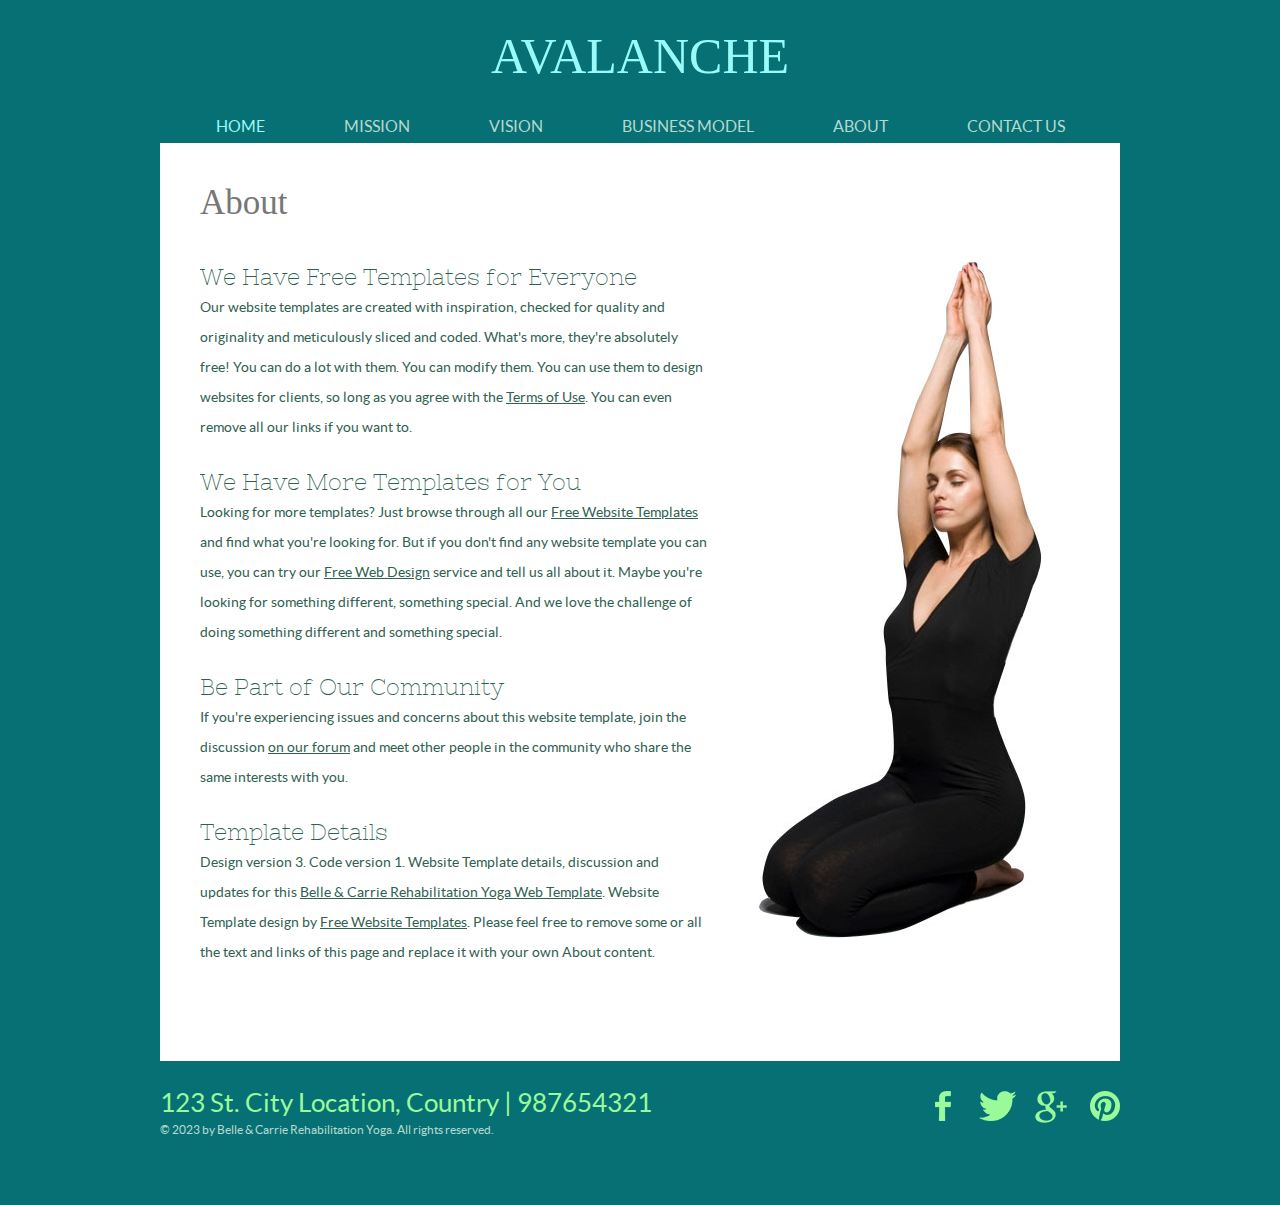
==== about.html @ 1ce8741f "First commit" ====
<!DOCTYPE html>
<html>
<head>
	<meta charset="UTF-8">
	<meta name="viewport" content="user-scalable=0, width=device-width, initial-scale=1.0, maximum-scale=1.0, minimum-scale=1.0">
	<title>Avalanche</title>
	<link rel="stylesheet" type="text/css" href="css/style.css">
	<link rel="stylesheet" type="text/css" href="css/mobile.css">
	<script type='text/javascript' src='js/mobile.js'></script>
</head>
<body>
	<div id="header">
		<h1><a href="index.html">AVALANCHE</span></a></h1>
		<ul id="navigation">
			<li class="current">
				<a href="index.html">Home</a>
			</li>
			<li>
				<a href="mission.html">Mission</a>
			</li>
			<li>
				<a href="vision.html">Vision</a>
			</li>
			<li>
				<a href="business.html">Business Model</a>
			</li>
			<li>
				<a href="about.html">About</a>
			</li>
			<li>
				<a href="contact.html">Contact Us</a>
			</li>
		</ul>
	</div>
	<div id="body">
		<h2>About</h2>
		<div class="content">
			<div>
				<h3>We Have Free Templates for Everyone</h3>
				<p>
					Our website templates are created with inspiration, checked for quality and originality and meticulously sliced and coded. What's more, they're absolutely free! You can do a lot with them. You can modify them. You can use them to design websites for clients, so long as you agree with the <a href="https://freewebsitetemplates.com/about/terms/">Terms of Use</a>. You can even remove all our links if you want to.
				</p>
				<h3>We Have More Templates for You</h3>
				<p>
					Looking for more templates? Just browse through all our <a href="https://freewebsitetemplates.com/">Free Website Templates</a> and find what you're looking for. But if you don't find any website template you can use, you can try our <a href="https://freewebsitetemplates.com/freewebdesign/">Free Web Design</a> service and tell us all about it. Maybe you're looking for something different, something special. And we love the challenge of doing something different and something special.
				</p>
				<h3>Be Part of Our Community</h3>
				<p>
					If you're experiencing issues and concerns about this website template, join the discussion <a href="https://freewebsitetemplates.com/forums/">on our forum</a> and meet other people in the community who share the same interests with you.
				</p>
				<h3>Template Details</h3>
				<p>
					Design version 3. Code version 1. Website Template details, discussion and updates for this <a href="https://freewebsitetemplates.com/discuss/rehabilitation-yoga/">Belle &amp; Carrie Rehabilitation Yoga Web Template</a>. Website Template design by <a href="https://freewebsitetemplates.com/">Free Website Templates</a>. Please feel free to remove some or all the text and links of this page and replace it with your own About content.
				</p>
			</div>
			<img src="images/lady-in-yoga.jpg" alt="lady doing yoga" class="figure">
		</div>
		
		
	</div>
	<div id="footer">
		<div>
			<span>123 St. City Location, Country | 987654321</span>
			<p>
				&copy; 2023 by Belle &amp; Carrie Rehabilitation Yoga. All rights reserved.
			</p>
		</div>
		<div id="connect">
			<a href="https://freewebsitetemplates.com/go/facebook/" id="facebook" target="_blank">Facebook</a>
			<a href="https://freewebsitetemplates.com/go/twitter/" id="twitter" target="_blank">Twitter</a>
			<a href="https://freewebsitetemplates.com/go/googleplus/" id="googleplus" target="_blank">Google&#43;</a>
			<a href="https://freewebsitetemplates.com/go/pinterest/" id="pinterest" target="_blank">Pinterest</a>
		</div>
	</div>
</body>
</html>
---- css/style.css ----
/* Template by freewebsitetemplates.com */
body {
	background: #077074;
	color: #315f52;
	font-family: 'latoregular';
	font-size: 14px;
	margin: 0;
	padding: 0;
}
@font-face {
	font-family: 'latoregular';
	src: url('../fonts/lato-regular-webfont.eot');
	src: url('../fonts/lato-regular-webfont.eot?#iefix') format('embedded-opentype'),
		url('../fonts/lato-regular-webfont.woff') format('woff'),
		url('../fonts/lato-regular-webfont.ttf') format('truetype'),
		url('../fonts/lato-regular-webfont.svg#latoregular') format('svg');
	font-weight: normal;
	font-style: normal;
}
@font-face {
	font-family: 'nixie_oneregular';
	src: url('../fonts/nixieone-regular-webfont.eot');
	src: url('../fonts/nixieone-regular-webfont.eot?#iefix') format('embedded-opentype'),
		url('../fonts/nixieone-regular-webfont.woff') format('woff'),
		url('../fonts/nixieone-regular-webfont.ttf') format('truetype'),
		url('../fonts/nixieone-regular-webfont.svg#nixie_oneregular') format('svg');
	font-weight: normal;
	font-style: normal;
}
a {
	outline: none;
}
img {
	border: none;
}
p {
	line-height: 30px;
	margin: 0;
}
p a {
	color: #315f52;
}
p a:hover {
	color: #451374;
}
#header {
	margin: 0 auto;
	max-width: 960px;
}
#header h1 {
	font-size: 50px;
	font-weight: normal;
	line-height: 50px;
	margin: 0;
	padding: 30px 0;
	text-align: center;
}
#header h1 a {
	color: #99fafa;
	font-family: 'agency fb'!important;
	text-decoration: none;
}
#header h1 a span {
	color: #b6d8cf;
	display: block;
	font-family: 'agency fb'!important;
	font-size: 26px;
	text-transform: uppercase;
}
#header ul#navigation {
	list-style: none;
	margin: 0;
	padding: 0;
	text-align: center;
}
#header ul#navigation li {
	display: inline;
	line-height: 30px;
	position: relative;
}
#header ul#navigation li a {
	color: #b6d8cf;
	font-size: 16px;
	padding: 0 38px;
	text-align: center;
	text-decoration: none;
	text-transform: uppercase;
}
#header ul#navigation li a:hover,
#header ul#navigation li.current ul li a:hover {
	color: #99fafa;
}
#header ul#navigation li.current a {
	color: #99fafa;
}
#header ul#navigation li ul {
	display: none;
	left: 0;
	list-style: none outside none;
	margin: 0;
	padding: 11px 0 0;
	position: absolute;
	top: 12px;
}
#header ul#navigation li:hover ul {
	display: block;
}
#header ul#navigation li ul li {
	background: #077054;
	display: block;
	height: 46px;
	line-height: 46px;
}
#header ul#navigation li ul li a {
	padding: 0 20px;
}
#header ul#navigation li.current ul li a {
	color: #b6d8cf;
}
#body {
	background: #ffffff;
	margin: 1px auto 0;
	max-width: 880px;
	min-height: 827px;
	overflow: hidden;
	padding: 45px 40px 46px;
}
#body > h2 {
	color: #777;
	font-family: 'agency fb';
	font-size: 35px;
	font-weight: normal;
	line-height: 30px;
	margin: 0;
	padding: 0 0 44px;
}
#body img.figure {
	display: block;
	float: right;
	margin: 74px 38px 46px 0;
	max-width: 100%;
	width: auto;
}
#body div#tagline {
	float: left;
	margin: 110px 0 0 25px;
	max-width: 510px;
}
#body div#tagline h1 {
	background: url(../images/bg-separator.png) no-repeat center bottom;
	color: #aaa;
	font-family: 'nixie_oneregular';
	font-size: 100px;
	font-weight: normal;
	line-height: 100px;
	margin: 0;
	padding: 0 0 55px;
	text-align: center;
	text-transform: uppercase;
}
#body div#tagline p {
	color: #aaa;
	font-family: 'nixie_oneregular';
	font-size: 100px;
	line-height: 100px;
	padding: 43px 0 0;
	text-align: center;
}
#body div.content {
	overflow: hidden;
}
#body div.content > div {
	float: left;
	width: 510px;
}
#body div.content h3,
#body form h3,
#body ul.blog li h3 {
	font-family: 'nixie_oneregular';
	font-size: 23px;
	font-weight: normal;
	line-height: 30px;
	margin: 0;
	padding: 25px 0 0;
}
#body div.content h3:first-child,
#body div.content div div.section:first-child {
	padding: 0;
}
#body div.content img.figure {
	margin: 0 38px 46px 0;
}
#body div.content div div.section {
	padding: 55px 0 0;
	width: 430px;
}
#body div.content div div.section span {
	display: block;
	line-height: 30px;
}
#body div.content div ul {
	list-style: none;
	margin: 0;
	overflow: hidden;
	padding: 0 0 65px;
}
#body div.content div ul li {
	float: left;
	margin: 0 0 0 83px;
	width: 207px;
}
#body div.content div ul li:first-child {
	margin: 0;
}
#body div.content div ul li img {
	display: block;
	max-width: 100%;
	width: auto;
}
#body div.content div ul li h4 {
	font-family: 'nixie_oneregular';
	font-size: 18px;
	font-weight: normal;
	margin: 0;
	padding: 12px 0 0;
	text-align: center;
}
#body form {
	margin: 25px auto 0;
	overflow: hidden;
	width: 460px;
}
#body form label {
	display: block;
	padding: 15px 0 0;
}
#body form label span {
	display: block;
	line-height: 27px;
	padding: 0 0 5px
}
#body form label input {
	background: #d1d3d4;
	border: 1px solid #b6d8cf;
	color: #315f52;
	display: block;
	font-family: 'latoregular';
	font-size: 14px;
	height: 46px;
	line-height: 46px;
	padding: 0 5px;
	width: 448px;
}
#body form label textarea {
	background: #d1d3d4;
	border: 1px solid #b6d8cf;
	color: #315f52;
	display: block;
	font-family: 'latoregular';
	font-size: 14px;
	height: 250px;
	line-height: 30px;
	overflow: auto;
	padding: 0 5px;
	resize: none;
	width: 448px;
}
#body form input#send {
	background: #077054;
	border: none;
	border-radius: 5px;
	color: #99fa99;
	cursor: pointer;
	font-family: 'latoregular';
	font-size: 14px;
	float: right;
	height: 30px;
	margin: 8px 0 0;
	width: 50px;
}
#body form input#send:hover {
	background: #d3a3ff;
	color: #000000;
}
#body ul.blog {
	list-style: none;
	margin: 0;
	padding: 0;
}
#body ul.blog li {
	overflow: hidden;
	padding: 104px 100px 0 0;
}
#body ul.blog li:first-child {
	padding: 0 100px 0 0;
}
#body ul.blog li img {
	display: block;
	float: left;
	margin: 0 20px 0 0;
	max-width: 100%;
	width: auto;
}
#body ul.blog li h3 {
	line-height: 20px;
	padding: 0 0 8px;
}
#body ul.blog li h3 a,
#body div.content div.sidebar ul li h4 a {
	color: #315f52;
	text-decoration: none;
}
#body ul.blog li h3 a:hover,
#body div.content div.sidebar ul li h4 a:hover {
	text-decoration: underline;
}
#body ul.blog li span,
#body div.content div.article span,
#body div.content div.sidebar ul li span {
	display: block;
	line-height: 30px;
}
#body div.content div.article {
	width: 570px;
}
#body div.content div.article img {
	display: block;
	margin: 0 0 9px;
	max-width: 100%;
	width: auto;
}
#body div.content div.article p {
	padding: 0 0 30px;
}
#body div.content div.sidebar {
	float: left;
	margin: 0 0 0 50px;
	width: 259px;
}
#body div.content div.sidebar ul {
	padding: 20px 0 0;
}
#body div.content div.sidebar ul li {
	border-top: 1px solid #88b4a8;
	float: none;
	margin: 0;
	padding: 18px 0 28px;
	width: auto;
}
#body div.content div.sidebar ul li:first-child {
	border: none;
	padding: 0 0 28px;
}
#body div.content div.sidebar ul li h4 {
	line-height: 30px;
	text-align: left;
}
#footer {
	margin: 0 auto;
	max-width: 960px;
	overflow: hidden;
	padding: 30px 0 60px;
}
#footer div {
	float: left;
	width: 500px;
}
#footer div span {
	color: #99fa99;
	display: block;
	font-size: 26px;
	line-height: 24px;
}
#footer div p {
	color: #b6d8cf;
	font-size: 12px;
	line-height: 30px;
}
#footer div#connect {
	float: right;
	overflow: hidden;
	width: auto;
}
#footer div#connect a {
	background: url(../images/icons.png) no-repeat;
	display: block;
	float: left;
	text-indent: -99999px;
}
#footer div#connect a#facebook {
	background-position: 0 0;
	height: 30px;
	width: 16px;
}
#footer div#connect a#twitter {
	background-position: 0 -30px;
	height: 30px;
	margin: 0 0 0 28px;
	width: 37px;
}
#footer div#connect a#googleplus {
	background-position: 0 -61px;
	height: 32px;
	margin: 0 0 0 19px;
	width: 32px;
}
#footer div#connect a#googleplus {
	background-position: 0 -61px;
	height: 32px;
	margin: 0 0 0 19px;
	width: 32px;
}
#footer div#connect a#pinterest {
	background-position: 0 -94px;
	height: 30px;
	margin: 0 0 0 23px;
	width: 30px;
}
---- css/mobile.css ----
/* Website template by freewebsitetemplates.com */
@media only screen and (max-width : 918px) {
	html {
		-webkit-text-size-adjust: none;
	}
	#mobile-navigation {
		background: url(../images/mobile/mobile-menu.png) no-repeat 0 0;
		display: block;
		height: 50px;
		margin: 0;
		padding: 0;
		position: absolute;
		right: 0;
		top: 20px;
		width: 50px;
		z-index: 1001;
	}
	#header ul#navigation {
		background: url(../images/mobile/bg-mobile.png);
		border: 1px solid #99fa99;
		display: none;
		font-size: 1.5625em;
		height: auto;
		left: 0;
		margin: 0 auto;
		position: absolute;
		padding: 0;
		top: 71px;
		transition: all .5s ease-in-out;
		width: 100%;
		z-index: 1001;
	}
	#header ul#navigation li {
		background: none;
		display: block;
		float: none;
		height: auto;
		line-height: normal;
		margin: 0;
		padding: 0;
		text-align: center;
		width: 100%;
	}
	#header ul#navigation li:first-child,
	#header ul#navigation li ul li:first-child {
		border: none;
		width: 100%;
	}
	#header ul#navigation li a {
		background: none;
		border-top: 1px solid #99fa99;
		color: #ffffff;
		display: block;
		font-family: Arial;
		font-size: 0.8125em;
		font-weight: normal;
		height: 49px;
		line-height: 49px;
		padding: 0 15px;
		text-align: left;
		width: auto;
	}
	#header ul#navigation li span {
		background: transparent url(../images/mobile/mobile-expand.png) no-repeat;
		border-left: 1px solid #99fa99;
		border-top: 1px solid #99fa99;
		display: block;
		height: 49px;
		position: absolute;
		right: 0;
		top: 0;
		width: 50px;
	}
	#header ul#navigation li.current span {
		background: url(../images/mobile/mobile-expand.png) no-repeat;
	}
	#header ul#navigation li.current ul li a {
		background: none;
		color: #ffffff;
	}
	#header ul#navigation li a:hover,
	#header ul#navigation li.current ul li a:hover,
	#header ul#navigation li.current a {
		background: rgba(153, 250, 153, 0.8);
		color: #ffffff;
	}
	#header ul#navigation > li:first-child > a {
		border: none;
	}
	#header ul#navigation li ul {
		border: 0;
		display: none;
		left: 0;
		margin: 0;
		opacity: 1;
		padding: 0;
		position: relative;
		top: 0;
		width: 100%;
	}
	#header ul#navigation li ul,
	#header ul#navigation li:hover ul {
		display: none;
	}
	#header ul#navigation li ul li {
		background: none;
		height: auto;
		line-height: normal;
		padding: 0;
		text-align: left;
	}
	#header ul#navigation li ul li a {
		padding: 0 30px;
	}
	#header {
		position: relative;
		width: 90%;
	}
	#header h1 {
		padding: 74px 0 0;
	}
	#body {
		margin: 20px auto 0;
		padding: 45px 0 46px;
		width: 90%;
	}
	#body div#tagline {
		float: none;
		margin: 20px auto 0;
		width: 90%;
	}
	#body div#tagline h1 {
		background-size: 37% auto;
		line-height: 1em;
		padding: 0 0 50px;
	}
	#body div#tagline p {
		font-size: 5em;
		line-height: 1.25em;
		padding: 43px 10px;
	}
	#body img.figure {
		float: none;
		margin: 0 auto;
		width: 70%;
	}
	#body > h2 {
		padding: 0 20px 30px;
	}
	#body div.content {
		padding: 0 20px;
	}
	#body div.content div,
	#footer div {
		float: none;
		width: auto;
	}
	#body div.content img.figure {
		margin: 0 auto;
	}
	#body div.content div div.section {
		padding: 30px 0 0;
		width: auto;
	}
	#body div.content div ul li {
		margin: 0 5%;
		width: 40%;
	}
	#body div.content div ul li:first-child {
		margin: 0 5%;
	}
	#body form {
		margin: 0 auto;
		padding: 0 20px;
		width: auto;
	}
	#body form h3,
	#body ul.blog li:first-child {
		padding: 0;
	}
	#body form label input,
	#body form label textarea {
		border-radius: 0;
		padding: 0 3%;
		-webkit-appearance: none;
		width: 93%;
	}
	#body form input#send {
		margin: 8px 2px 0 0;
		padding: 0;
		text-align: center;
		-webkit-appearance: none;
	}
	#body ul.blog {
		padding: 0 20px;
	}
	#body ul.blog li {
		padding: 30px 0 0;
	}
	#body ul.blog li img {
		margin: 0 0 20px;
		width: 100%;
	}
	#body ul.blog li h3 {
		line-height: 1.35em;
	}
	#body div.content div.article {
		width: auto;
	}
	#body div.content div.sidebar {
		float: none;
		margin: 0;
		width: auto;
	}
	#body div.content div.sidebar ul li:first-child {
		margin: 0;
	}
	#footer {
		padding: 20px 0;
		width: 90%;
	}
	#footer div span {
		line-height: 1.25em;
		text-align: center;
	}
	#footer div p {
		font-size: 1.125em;
		line-height: 1.65em;
		padding: 20px 0 0;
		text-align: center;
	}
	#footer div#connect {
		float: none;
		margin: 30px auto 0;
		max-width: 185px;
	}
}
@media screen
and (max-width : 320px) {
	#header h1 {
		font-size: 2.8125em;
	}
	#header h1 a span {
		font-size: 0.5em;
		line-height: 1.25em;
	}
	#body div#tagline h1 {
		font-size: 4.375em;
	}
	#body div#tagline p {
		font-size: 3.125em;
	}
	#footer div p {
		font-size: 1em;
	}
}
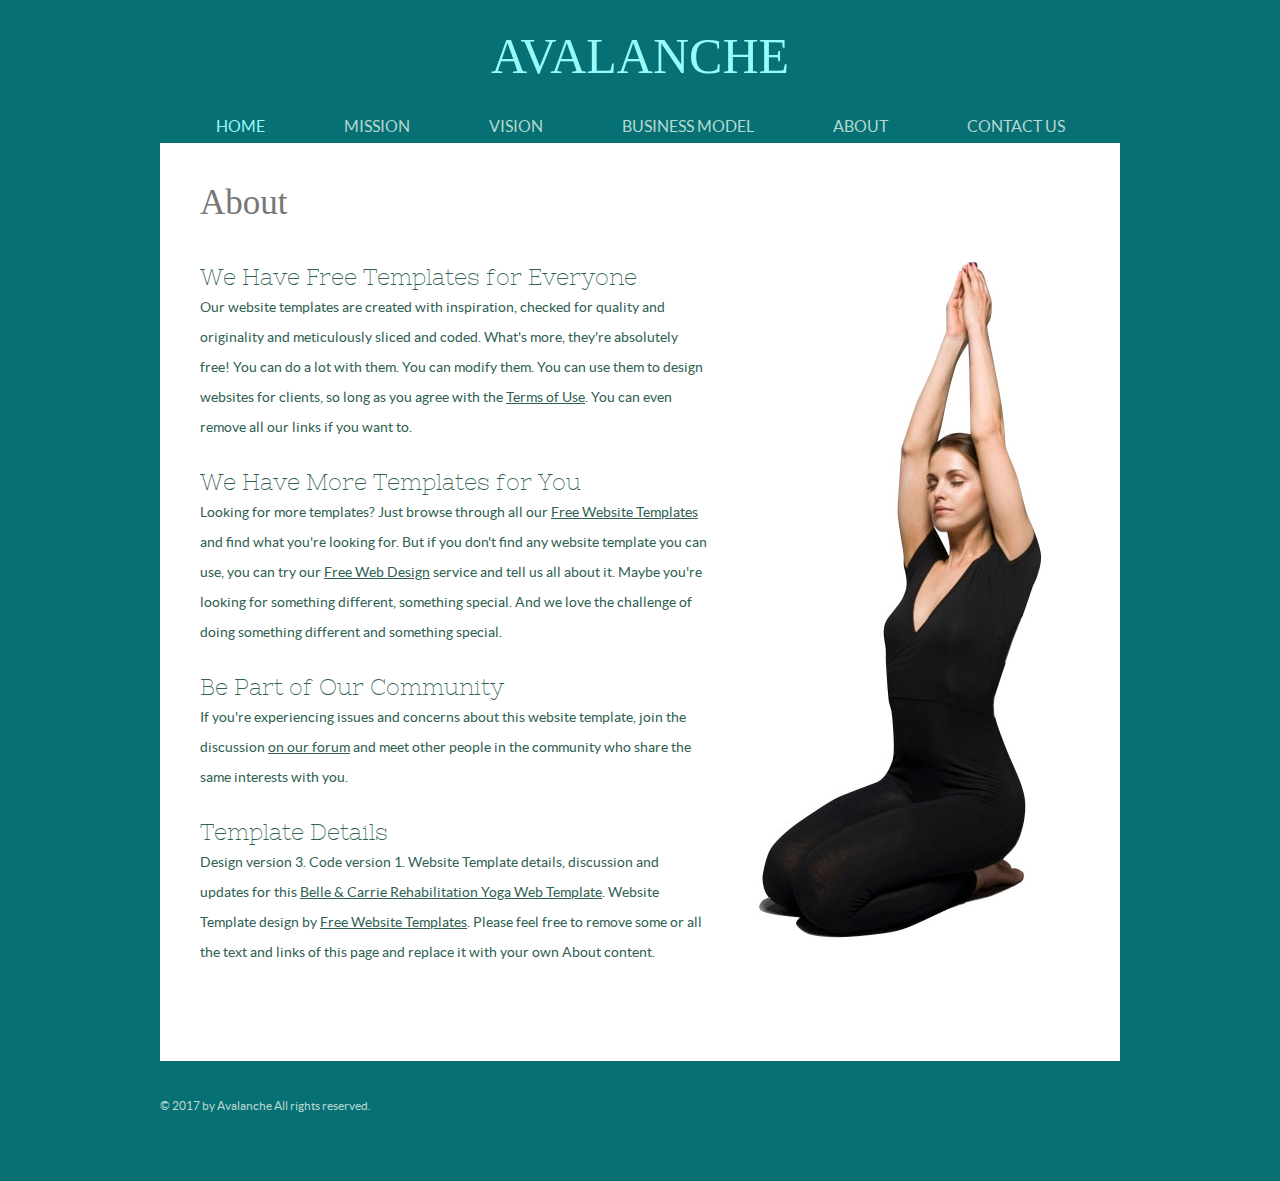
==== commit ed0ca304: "Edited footers of each" ====
--- a/about.html
+++ b/about.html
@@ -60,16 +60,9 @@
 	</div>
 	<div id="footer">
 		<div>
-			<span>123 St. City Location, Country | 987654321</span>
 			<p>
-				&copy; 2023 by Belle &amp; Carrie Rehabilitation Yoga. All rights reserved.
+				&copy; 2017 by Avalanche All rights reserved.
 			</p>
-		</div>
-		<div id="connect">
-			<a href="https://freewebsitetemplates.com/go/facebook/" id="facebook" target="_blank">Facebook</a>
-			<a href="https://freewebsitetemplates.com/go/twitter/" id="twitter" target="_blank">Twitter</a>
-			<a href="https://freewebsitetemplates.com/go/googleplus/" id="googleplus" target="_blank">Google&#43;</a>
-			<a href="https://freewebsitetemplates.com/go/pinterest/" id="pinterest" target="_blank">Pinterest</a>
 		</div>
 	</div>
 </body>
